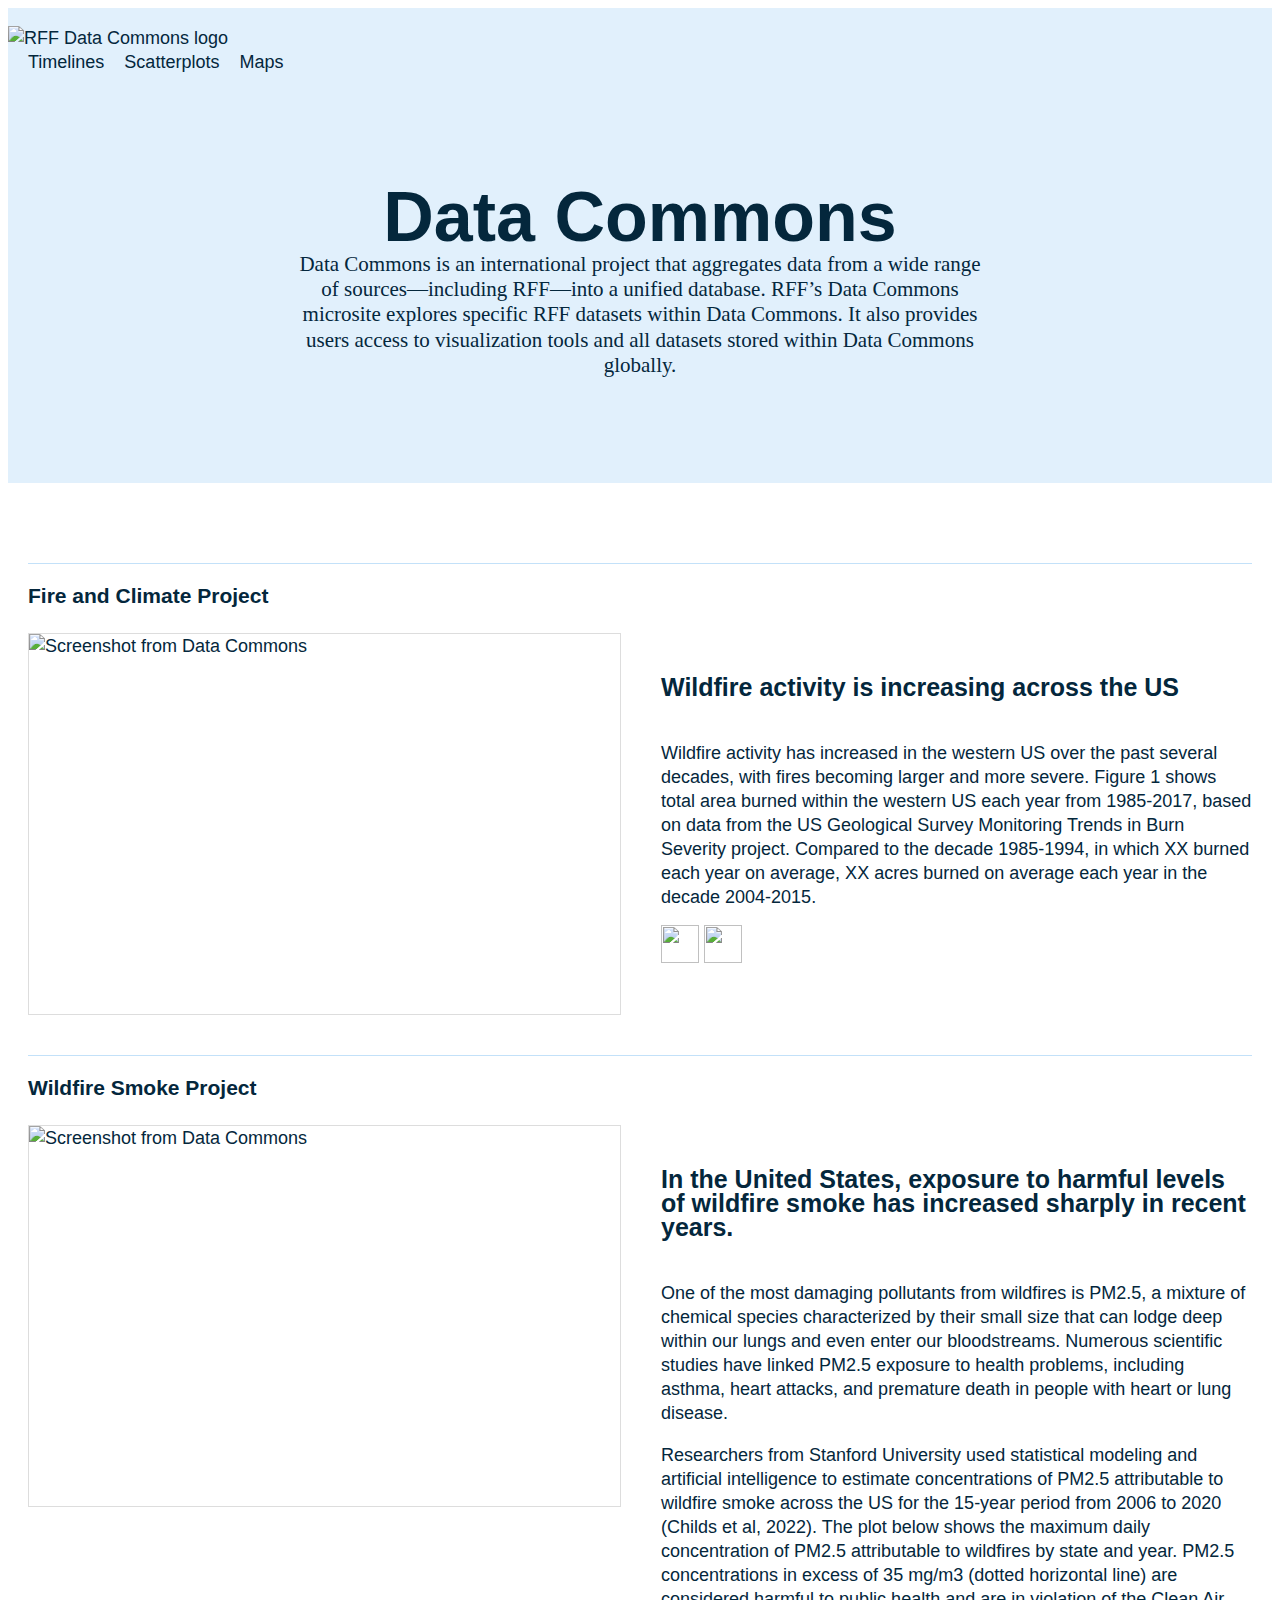
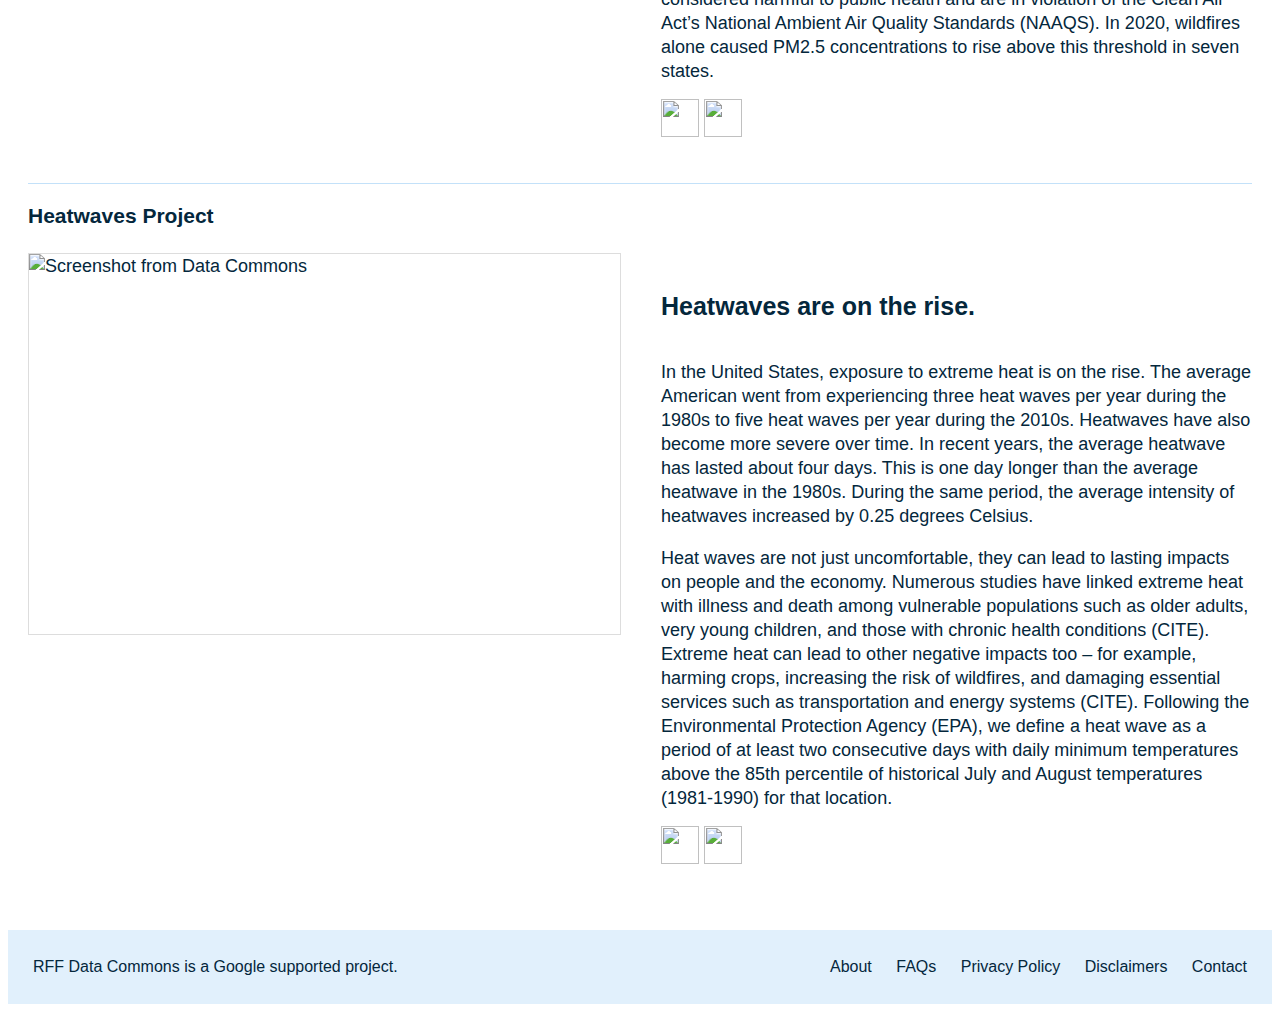
==== index.html @ e1a763a6 "first commit" ====
<!DOCTYPE html>

<html lang=en id=page-homepage>

<head>

    <title>Home - Data Commons</title>
    <meta http-equiv="Content-Type" content="text/html; charset=UTF-8" />
    <meta name="viewport" content="width=device-width, initial-scale=1, shrink-to-fit=no">
    <link rel="icon" href="/favicon.ico" type="image/x-icon">
    <link href="https://fonts.googleapis.com/css2?family=Public+Sans:wght@300;600&family=Roboto&display=swap"
        rel="stylesheet">

    <!--Stylesheet from Data Commons-->
    <link rel="stylesheet" href="https://datcom-mixer-encode-datacommons.com/css/static.min.css?t=4b53173%0A-None">
    <!--Stylesheet from RFF-->
    <link rel="stylesheet" href="style.css">
    <link rel="stylesheet" href="slider.css">


</head>

<body>
    <div id="main">
        <header id="main-header">
            <nav class="navbar navbar-dark navbar-expand-lg col" id="main-nav">
                <div class="container-fluid">
                    <div class="navbar-brand">
                        <a href="https://datacommons.rff.org"><img
                                src="https://media.rff.org/documents/data-commons-logo.svg"
                                alt="RFF Data Commons logo"></a>
                    </div>
                    <div class="navbar-items">
                        <a href="/">Timelines</a><a href="/">Scatterplots</a><a href="/">Maps</a>


                    </div>


                </div>
            </nav>
        </header>

        <main id="homepage" class="main-content">

            <section id="homepage-top">
                <div class="container">
                    <div class="hero-title">Data Commons</div>
                    <div class="hero-secondary">Data Commons is an international project that aggregates data from a
                        wide range of sources—including RFF—into a unified database. RFF’s Data Commons microsite
                        explores specific RFF datasets within Data Commons. It also provides users access to
                        visualization tools and all datasets stored within Data Commons globally.</div>
                </div>
            </section>

            <section class="story title">
                <div class="story-title">Fire and Climate Project</div>
            </section>

            <section class="story">

                <div id="item-1">
                    <div class="story-block">
                        <div class="story-image">
                            <img alt="Screenshot from Data Commons" class="card__image" src="">
                        </div>
                        <div class="story-text">
                            <h5>Wildfire activity is increasing across the US</h5>
                            <p>Wildfire activity has increased in the western US over the past several decades, with
                                fires becoming larger and more severe. Figure 1 shows total area burned within the
                                western US each year from 1985-2017, based on data from the US Geological Survey
                                Monitoring Trends in Burn Severity project. Compared to the decade 1985-1994, in which
                                XX burned each year on average, XX acres burned on average each year in the decade
                                2004-2015.</p>
                            <div class="story-nav">
                                <div id="nav-1L">
                                    <img src="https://media.rff.org/documents/left.disabled.svg">
                                </div>
                                <div id="nav-1R" class="nav-item">
                                    <img src="https://media.rff.org/documents/right.svg">
                                </div>
                            </div>
                        </div>
                    </div>
                </div>
                <div id="item-2">
                    <div class="story-block">
                        <div class="story-image">
                            <img alt="Screenshot from Data Commons" class="card__image" src="">
                        </div>
                        <div class="story-text">
                            <h5>Fire severity is increasing too</h5>
                            <p>Fires have also increased in severity over this period. Among wildfire scientists, fire
                                “severity” refers to the extent of impacts a fire has to vegetation and soils; for
                                example,
                                a low-severity fire may cause limited mortality to overstory trees, whereas a
                                high-severity
                                fire kills a high percentage of overstory trees. Parks and Abatzoglou (2020) assembled a
                                data set describing the percentage of total forest area burned each year that burned at
                                high
                                severity, according to a metric described in the paper. As Figure 2 shows, the average
                                annual percentage area burned at high severity has increased over time, though this
                                number
                                is highly variable, especially during early parts of the sample period when fewer total
                                acres were burning each year.</p>
                            <div class="story-nav">
                                <div id="nav-2L" class="nav-item">
                                    <img src="https://media.rff.org/documents/left.svg">
                                </div>
                                <div id="nav-2R" class="nav-item">
                                    <img src="https://media.rff.org/documents/right.svg">
                                </div>
                            </div>
                        </div>
                    </div>
                </div>
                <div id="item-3">
                    <div class="story-block">
                        <div class="story-image">
                            <img alt="Screenshot from Data Commons" class="card__image" src="">
                        </div>
                        <div class="story-text">
                            <h5>Wildfire Activity in Western States</h5>
                            <p>Figure 3 shows increases in wildfire activity in the western US geographically, based
                                on
                                data
                                from the USGS MTBS project. The left panel shows the percentage of each county that
                                burned
                                on average during the decade 1985-1994, while the left panel shows average annual
                                percentage
                                area burned from 2005-2014. In the early decade, wildfire activity was highest in
                                central
                                Idaho and in the Yellowstone region (due in part to the famous Yellowstone fires of
                                1988).
                                By the late decade, percentage area burned had increased throughout much of the
                                study
                                region, with notable increases in Idaho, the Cascade Range of Oregon and Washington,
                                northern California, and the southern California coast.
                            </p>
                            <div class="story-nav">
                                <div id="nav-3L" class="nav-item">
                                    <img src="https://media.rff.org/documents/left.svg">
                                </div>
                                <div id="nav-3R" class="nav-item">
                                    <img src="https://media.rff.org/documents/right.svg">
                                </div>
                            </div>
                        </div>
                    </div>
                </div>
                <div id="item-4">
                    <div class="story-block">
                        <div class="story-image">
                            <img alt="Screenshot from Data Commons" class="card__image" src="">
                        </div>
                        <div class="story-text">
                            <h5>The role of climate change.</h5>
                            <p>While several factors have likely contributed to increasing wildfire activity across
                                the
                                region (including abundant fuels and an increase in ignition sources), climate
                                change has
                                played an important role. Figures 4 and 5 plot data from Parks and Abatzoglou on
                                total
                                forest area burned in the western US against annual averages within the region for
                                two
                                relevant climate measures: vapor pressure deficit (VPD) and the Palmer Drought
                                Severity
                                Index (PDSI). VPD measures the difference between the amount of moisture in the air
                                and the
                                amount of moisture the air can hold when saturated; in fire science, VPD is
                                frequently used
                                as a measure of dryness because vegetation tends to dry out and become more
                                flammable when
                                VPD is high. PDSI is an index running from -10 to 10, which combines temperature and
                                precipitation data to measure relative dryness; on the PDSI scale lower (more
                                negative
                                values) indicate relative dryness, whereas higher values indicate relative wetness.
                                For both
                                VPD and PDSI, we calculate annual averages during the period XXXX and weight by
                                forest area.
                            </p>
                            <p>Figure 4 shows that in dry years when VPD was relatively high, total forest area
                                burned in
                                the western US has also tended to be higher. Figure 5 shows a similar trend using
                                PDSI to
                                measure relative dryness; in years when average PDSI is lower, indicating relative
                                dryness,
                                total area burned in the western US is higher. Figures 6 and 7 show the
                                relationships
                                between VPD and PDSI and percent of forested area burned at high severity. As for
                                area
                                burned, percentage area burned at high severity is higher in years with high average
                                VPD,
                                and in years with low PDSI.</p>
                            <div class="story-nav">
                                <div id="nav-4L" class="nav-item">
                                    <img src="https://media.rff.org/documents/left.svg">
                                </div>
                                <div id="nav-4R">
                                    <img src="https://media.rff.org/documents/right.disabled.svg">
                                </div>
                            </div>
                        </div>
                    </div>
                </div>
            </section>


            <section class="story title">
                <div class="story-title">Wildfire Smoke Project</div>
            </section>

            <section class="story">

                <div id="item-10">
                    <div class="story-block">
                        <div class="story-image">
                            <img alt="Screenshot from Data Commons" class="card__image" src="">
                        </div>
                        <div class="story-text">
                            <h5>In the United States, exposure to harmful levels of wildfire smoke has increased sharply
                                in
                                recent years.</h5>
                            <p>One of the most damaging pollutants from wildfires is PM2.5, a mixture of chemical
                                species
                                characterized by their small size that can lodge deep within our lungs and even enter
                                our
                                bloodstreams. Numerous scientific studies have linked PM2.5 exposure to health problems,
                                including asthma, heart attacks, and premature death in people with heart or lung
                                disease.
                            </p>
                            <p>Researchers from Stanford University used statistical modeling and artificial
                                intelligence to
                                estimate concentrations of PM2.5 attributable to wildfire smoke across the US for the
                                15-year period from 2006 to 2020 (Childs et al, 2022). The plot below shows the maximum
                                daily concentration of PM2.5 attributable to wildfires by state and year. PM2.5
                                concentrations in excess of 35 mg/m3 (dotted horizontal line) are considered harmful to
                                public health and are in violation of the Clean Air Act’s National Ambient Air Quality
                                Standards (NAAQS). In 2020, wildfires alone caused PM2.5 concentrations to rise above
                                this
                                threshold in seven states. </p>
                            <div class="story-nav">
                                <div id="nav-10L">
                                    <img src="https://media.rff.org/documents/left.disabled.svg">
                                </div>
                                <div id="nav-10R" class="nav-item">
                                    <img src="https://media.rff.org/documents/right.svg">
                                </div>
                            </div>
                        </div>
                    </div>
                </div>
                <div id="item-11">
                    <div class="story-block">
                        <div class="story-image">
                            <img alt="Screenshot from Data Commons" class="card__image" src="">
                        </div>
                        <div class="story-text">
                            <h5>Where are Americans are most at risk of wildfire smoke exposure?</h5>
                            <p>To visualize where Americans are most at risk of wildfire smoke exposure and how this
                                risk is
                                evolving over time, we plot the number of days with wildfire PM2.5 concentrations
                                exceeding
                                the 35 mg/m3 threshold by county for two five-year periods: 2006-2010 (left) and
                                2016-2020
                                (right). In the earlier period, 226 counties, which are home to 48 million Americans,
                                had at
                                least one day exceeding the NAAQS standard. Just 10 years later, 518 counties
                                representing
                                71 Americans had at least one day exceeding the standard.</p>
                            <div class="story-nav">
                                <div id="nav-11L" class="nav-item">
                                    <img src="https://media.rff.org/documents/left.svg">
                                </div>
                                <div id="nav-11R" class="nav-item">
                                    <img src="https://media.rff.org/documents/right.svg">
                                </div>
                            </div>
                        </div>
                    </div>
                </div>
                <div id="item-12">
                    <div class="story-block">
                        <div class="story-image">
                            <img alt="Screenshot from Data Commons" class="card__image" src="">
                        </div>
                        <div class="story-text">
                            <h5>Understanding nationwide effects</h5>
                            <p>The plots above illustrate that wildfire smoke poses a significant threat to human health
                                and
                                the environment in the American West. But PM2.5 from wildfires can combine with PM2.5
                                from
                                other sources to create hazardous conditions in other regions, too. Below, we show the
                                correlation between total PM2.5 (from all sources) and PM2.5 attributable to wildfire by
                                census region at the county-by-day level. The top panel shows these relationships in the
                                year 2015, a year hard-hit by wildfires. In that year, wildfires explain almost 50% of
                                the
                                variation (R2 = 0.48) in total PM2.5 concentrations in the Western US.</p>
                            <p>But wildfires also explain significant variation in total PM2.5 concentrations in other
                                regions: 31% in the Midwest, 10% in the South, and 14% in the Northeast. Across the US,
                                wildfire
                                is a contributing factor on nearly half of all days with harmful PM2.5 levels. But
                                wildfire need
                                not drive up PM2.5 concentrations if we can get burning under control. In 2014, a year
                                with far
                                less burned area and smoke attributable to wildfires, the wildfires explained only 12%
                                of the
                                variation in PM2.5 concentrations in the West and less than 5% in all other regions
                                (bottom
                                panel).</p>
                            <div class="story-nav">
                                <div id="nav-12L" class="nav-item">
                                    <img src="https://media.rff.org/documents/left.svg">
                                </div>
                                <div id="nav-12R">
                                    <img src="https://media.rff.org/documents/right.disabled.svg">
                                </div>
                            </div>
                        </div>
                    </div>
                </div>
            </section>

            <section class="story title">
                <div class="story-title">Heatwaves Project</div>
            </section>

            <section class="story">

                <div id="item-20">
                    <div class="story-block">
                        <div class="story-image">
                            <img alt="Screenshot from Data Commons" class="card__image" src="">
                        </div>
                        <div class="story-text">
                            <h5>Heatwaves are on the rise.</h5>
                            <p>In the United States, exposure to extreme heat is on the rise. The average American went
                                from
                                experiencing three heat waves per year during the 1980s to five heat waves per year
                                during
                                the 2010s. Heatwaves have also become more severe over time. In recent years, the
                                average
                                heatwave has lasted about four days. This is one day longer than the average heatwave in
                                the
                                1980s. During the same period, the average intensity of heatwaves increased by 0.25
                                degrees
                                Celsius.</p>
                            <p>Heat waves are not just uncomfortable, they can lead to lasting impacts on people and the
                                economy. Numerous studies have linked extreme heat with illness and death among
                                vulnerable
                                populations such as older adults, very young children, and those with chronic health
                                conditions (CITE). Extreme heat can lead to other negative impacts too – for example,
                                harming crops, increasing the risk of wildfires, and damaging essential services such as
                                transportation and energy systems (CITE). Following the Environmental Protection Agency
                                (EPA), we define a heat wave as a period of at least two consecutive days with daily
                                minimum
                                temperatures above the 85th percentile of historical July and August temperatures
                                (1981-1990) for that location. </p>
                            <div class="story-nav">
                                <div id="nav-20L">
                                    <img src="https://media.rff.org/documents/left.disabled.svg">
                                </div>
                                <div id="nav-20R" class="nav-item">
                                    <img src="https://media.rff.org/documents/right.svg">
                                </div>
                            </div>
                        </div>
                    </div>
                </div>
                <div id="item-21">
                    <div class="story-block">
                        <div class="story-image">
                            <img alt="Screenshot from Data Commons" class="card__image" src="">
                        </div>
                        <div class="story-text">
                            <h5>Tracking increases in extreme heat over time</h5>
                            <p>The top panel of the figure below [change language] show the number of heat waves between
                                1981 and 1985 (left) and between 2016 and 2020 (right) by US county. Almost all regions
                                of
                                the US have experienced a significant increase in extreme heat exposure over the last
                                several decades, but the trend is most concerning in the Southern US, where some
                                counties
                                are now experiencing more than 10 heatwaves per year, on average. The bottom panel of
                                the
                                figure shows that the average length of heatwaves has increased most in the Southern and
                                Western US and now exceeds five days in much of the county.

                            </p>
                            <div class="story-nav">
                                <div id="nav-21L" class="nav-item">
                                    <img src="https://media.rff.org/documents/left.svg">
                                </div>
                                <div id="nav-21R" class="nav-item">
                                    <img src="https://media.rff.org/documents/right.svg">
                                </div>
                            </div>
                        </div>
                    </div>
                </div>
                <div id="item-22">
                    <div class="story-block">
                        <div class="story-image">
                            <img alt="Screenshot from Data Commons" class="card__image" src="">
                        </div>
                        <div class="story-text">
                            <h5>The relationship between heatwaves and community resilience</h5>
                            <p>One concerning feature of the geographic distribution of extreme heat is that heat waves
                                tend
                                to disproportionately affect communities that are less prepared to mitigate their
                                negative
                                impacts. Below, we plot the correlation between the number of heatwaves in the most
                                recent
                                five-year period (2016 to 2020) and a measure of community-level resilience available
                                from
                                FEMA’s National Risk Index. FEMA defines community resilience as “the ability of a
                                community
                                to prepare for anticipated natural hazards, adapt to changing conditions, and withstand
                                and
                                recover rapidly from disruptions.” There is a strong negative correlation between the
                                county-level number of heat waves and community resilience score, meaning that
                                communities
                                with lower resilience tend to experience more heat waves. The community resilience score
                                considers six broad categories of resilience: social, economic, community capital,
                                institutional, infrastructural, and environmental. We could also use the large catalog
                                of
                                county-level measures available on Data Commons to further explore which populations are
                                disproportionally exposed to extreme heat. For example, you can view the association
                                between
                                heat wave exposure and median income here. </p>
                            <div class="story-nav">
                                <div id="nav-22L" class="nav-item">
                                    <img src="https://media.rff.org/documents/left.svg">
                                </div>
                                <div id="nav-22R">
                                    <img src="https://media.rff.org/documents/right.disabled.svg">
                                </div>
                            </div>
                        </div>
                    </div>
                </div>
            </section>
        </main>

        <footer id="main-footer">
            <div class="footer-content">
                <div class="footer-left">RFF Data Commons is a Google supported project.</div>
                <div class="footer-links">
                    <a href="https://datacommons.rff.org/about">About</a>
                    <a href="https://datacommons.rff.org/faqs">FAQs</a>
                    <a href="https://www.rff.org/privacy-policy/">Privacy Policy</a>
                    <a href="https://datacommons.rff.org/disclaimers">Disclaimers</a>
                    <a href="https://datacommons.rff.org/feedback">Contact</a>
                </div>
            </div>
        </footer>

    </div>

    <script src="slider.js"></script>
</body>

</html>
---- style.css ----
/* Fonts */

@font-face {
    font-display: auto;
    font-family: "Calibre";
    font-style: italic;
    font-weight: 400;
    src: url(https://www.rff.org/documents/3725/CalibreWeb-RegularItalic.svg#Calibre) format("svg"), url(https://www.rff.org/documents/3726/CalibreWeb-RegularItalic.ttf) format("truetype"), url(https://www.rff.org/documents/3727/CalibreWeb-RegularItalic.woff) format("woff")
}

@font-face {
    font-display: auto;
    font-family: "Calibre";
    font-style: normal;
    font-weight: 400;
    src: url(https://www.rff.org/documents/3722/CalibreWeb-Regular.svg#Calibre) format("svg"), url(https://www.rff.org/documents/3723/CalibreWeb-Regular.ttf) format("truetype"), url(https://www.rff.org/documents/3724/CalibreWeb-Regular.woff) format("woff")
}

@font-face {
    font-display: auto;
    font-family: "Calibre";
    font-style: italic;
    font-weight: 700;
    src: url(https://www.rff.org/documents/3731/CalibreWeb-SemiboldItalic.svg#Calibre) format("svg"), url(https://www.rff.org/documents/3732/CalibreWeb-SemiboldItalic.ttf) format("truetype"), url(https://www.rff.org/documents/3733/CalibreWeb-SemiboldItalic.woff) format("woff")
}

@font-face {
    font-display: auto;
    font-family: "Calibre";
    font-style: normal;
    font-weight: 700;
    src: url(https://www.rff.org/documents/3728/CalibreWeb-Semibold.svg#Calibre) format("svg"), url(https://www.rff.org/documents/3729/CalibreWeb-Semibold.ttf) format("truetype"), url(https://www.rff.org/documents/3730/CalibreWeb-Semibold.woff) format("woff")
}

/* Override DC Default */

a, a:hover { 
    border-bottom: 0px solid #fff;
    text-decoration: none;
    color: #04273c;
}

/* General Edits */

p a {
    color: #04273c;
    border-bottom: 1px solid #c3e1f9;
    font-family: "Calibre", arial, sans-serif;
    text-decoration: none
}

p a:hover {
    color: #04273c;
    text-decoration: none;
    font-family: "Calibre", arial, sans-serif;
    border-bottom: 1px solid #04273c;
}

.row {
    margin-right: 0px;
    margin-left: 0px
}

body {
    font-family: "Calibre", arial, sans-serif;
    -webkit-font-smoothing: antialiased;
    color: #04273c;
    font-size: 18px;
    line-height: 24px
}

@media (max-width:991.98px) {

    .navbar-expand-lg>.container,
    .navbar-expand-lg>.container-fluid,
    .navbar-expand-lg>.container-sm,
    .navbar-expand-lg>.container-md,
    .navbar-expand-lg>.container-lg,
    .navbar-expand-lg>.container-xl {
        padding-right: 18px;
        padding-left: 18px
    }
}

img {
    -o-object-fit: cover;
    object-fit: cover;
    height: auto;
    position: relative;
    -ms-flex-item-align: stretch;
    align-self: stretch;
    width: 100%;
    height: auto;
    max-width: 100%;
}

h1,
h2,
h3,
h4,
h5,
h6,
.h1,
.h2,
.h3,
.h4,
.h5,
.h6 {
    font-family: "Calibre", arial, sans-serif;
    font-weight: 700;
}

.story-block h5 {
    font-size: 25px
}

/* Top Nav */
#main-header {
    background: #e1f0fc;
    box-shadow: none;
}

.container-fluid {
    max-width: 1385px
}

.navbar-brand {
    padding-top: 0px;
    padding-bottom: 0px;
    margin-right: 0px;
}

.navbar {
    padding: 18px 0px
}

#main-header .container-fluid {
    padding: 0px;
}

.navbar-items a {
    margin-left: 20px;
}

@media (max-width:565px) {
    .navbar-items {
        display: none
    }
}

/* Footer */

#main-footer {
    background: #e1f0fc;
    margin-top: 60px;
    padding-top: 0px;
    box-shadow: none;
}

#main-footer,
#main-footer h6 {
    font-size: 1rem;
}

.footer-content {
    max-width: 1385px;
    padding: 25px;
    margin: 0px auto;
    display: flex;
    justify-content: space-between;
}

.footer-links a {
    margin-left: 20px;
}

@media (max-width:790px) {
    .footer-left {
        display: none
    }

    .footer-links a {
        margin-left: 0px;
        margin-right: 20px;
    }
}

/* Homepage */

#homepage .container {
    margin-bottom: 0px;
    max-width: 1385px;
    padding: 0px 25px
}

.main-content {
    margin: 0px auto;
}

#homepage section p {
    margin-bottom: 1rem
}

#homepage-top {
    margin: 0px;
    padding-top: 90px;
    background: #e1f0fc;
    padding-bottom: 105px;
    margin-bottom: 80px;
}

.hero-title {
    font-size: 70px;
    line-height: 70px;
    font-weight: 700;
    text-align: center;
}

.hero-secondary {
    font-size: 21px;
    line-height: 120%;
    font-family: "Calibre";
    text-align: center;
    max-width: 700px;
    margin: 0px auto;
}

section.story {
    max-width: 1385px;
    margin: auto;
    padding: 0px 20px;
}

.story-title {
    border-top: 1px solid #c3e1f9;
    color: #04273c;
    padding-top: 20px;
    margin-bottom: 0;
    font-size: 21px;
    font-family: "Calibre", arial, sans-serif;
    font-weight: 700;
    margin: 40px 0px 25px;
}

.story-block {
    display: flex;
}

.story-image {
    margin-right: 40px;
    height: 380px;
    border: 1px solid #ddd;
}

.story-block div {
    flex: calc(50% - 20px);
}

.story-nav div {
    display: inline-block;
}

.story-nav .nav-item img {
    transition: transform 250ms;
    cursor: pointer;
}

.story-nav .nav-item img:hover {
    transform: translateY(-3px);
    box-shadow: rgba(0, 0, 0, 0.05) 0px 4px 11px;
}

.story-nav img { height: 38px; width: 38px }

.reversed .story-text {
    margin-right: 0px;
    margin-left: 40px
}

@media (max-width:800px) {

    .story-block,
    .reversed .story-block {
        flex-direction: column
    }

    .story-block div {
        width: 100%
    }

    .story-text,
    .reversed .story-text {
        margin-right: 0px;
        margin-left: 0px;
        margin-bottom: 40px
    }
}

.reversed .story-block {
    flex-direction: row-reverse;
}
---- slider.css ----
#item-2, #item-3, #item-4, #item-11, #item-12, #item-21, #item-22 { display: none }
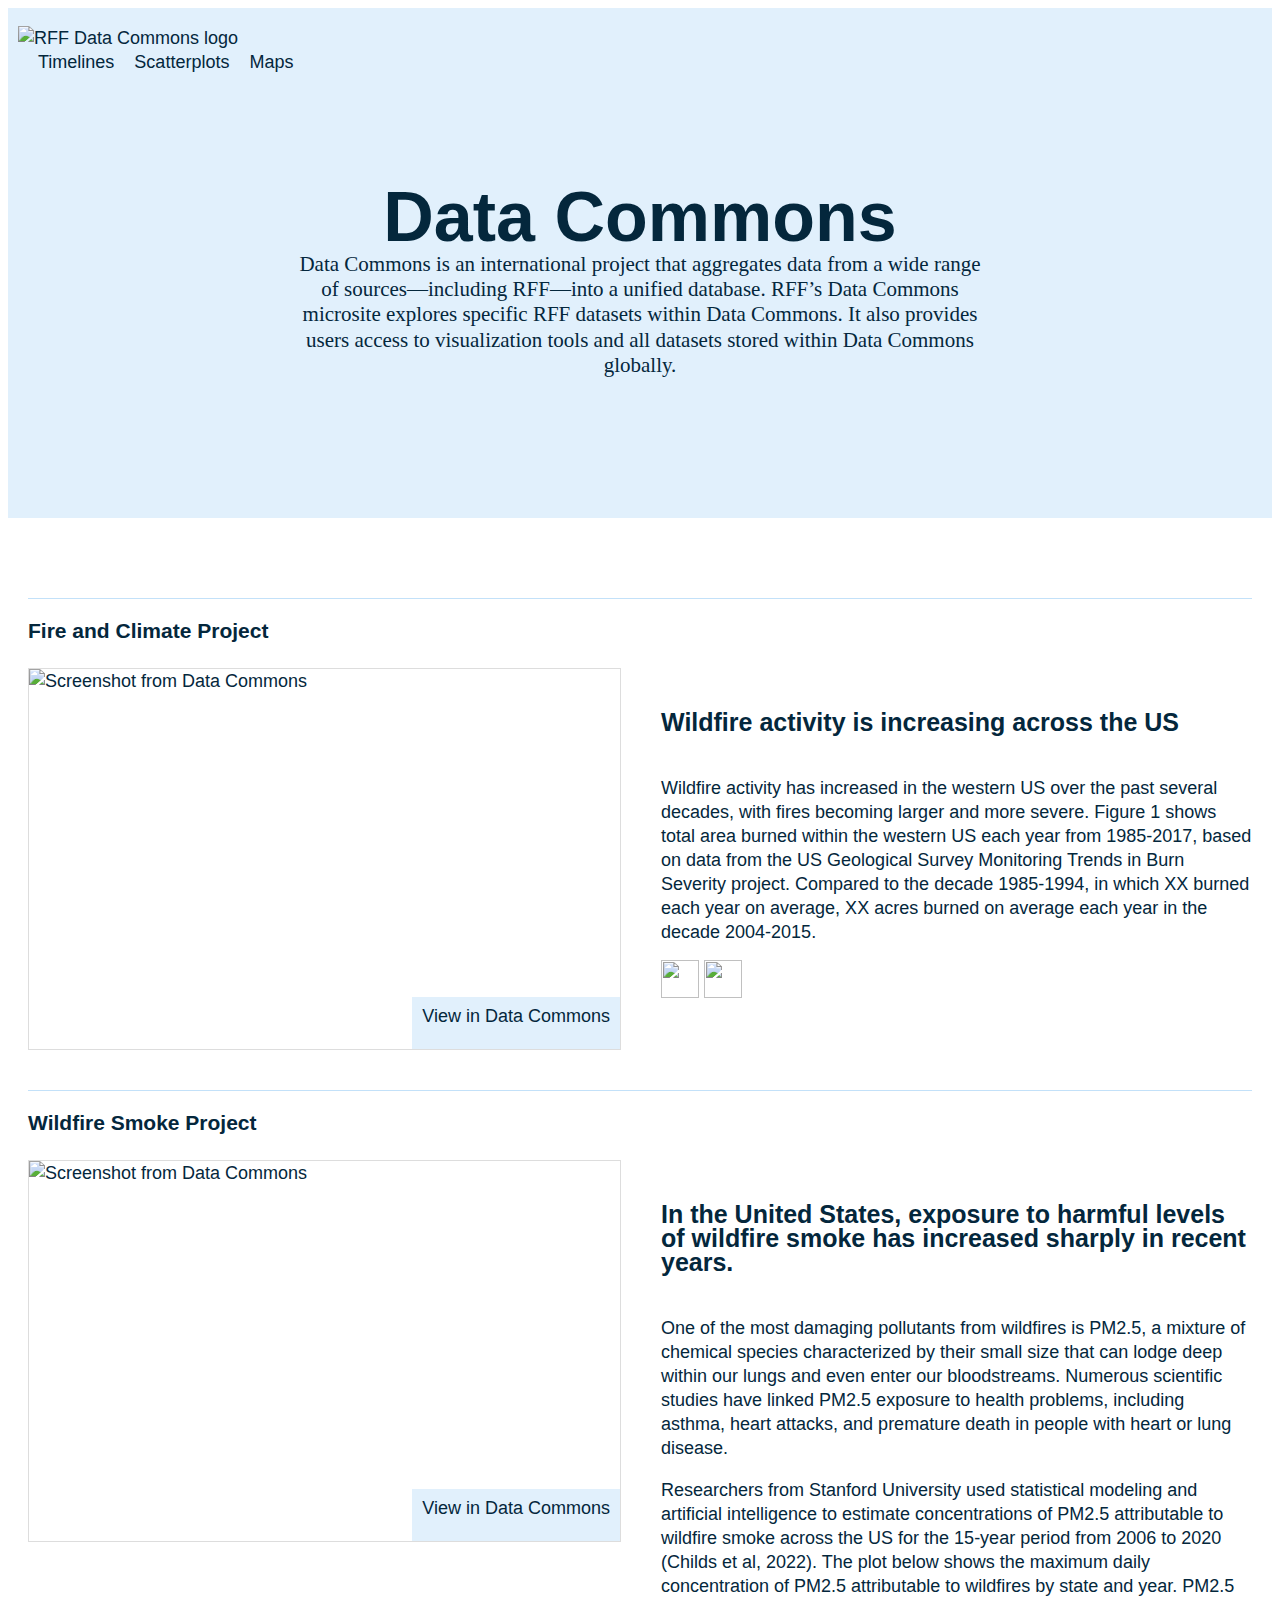
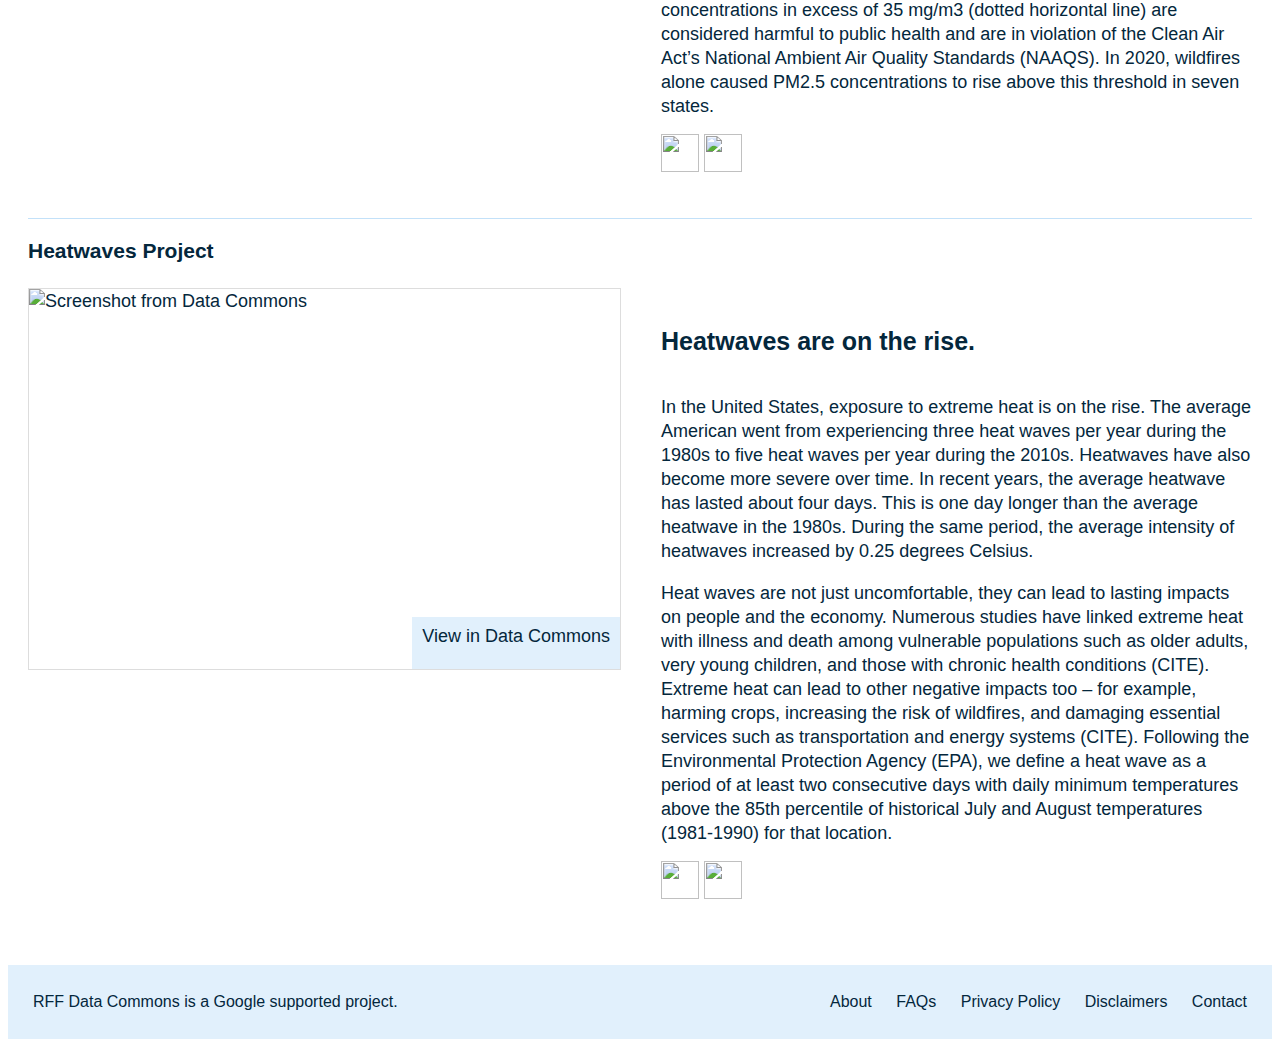
==== commit e966e6da: "further fixes" ====
--- a/index.html
+++ b/index.html
@@ -63,6 +63,9 @@
                     <div class="story-block">
                         <div class="story-image">
                             <img alt="Screenshot from Data Commons" class="card__image" src="">
+                            <a href="#">
+                                <div class="story-image-link">View in Data Commons</div>
+                            </a>
                         </div>
                         <div class="story-text">
                             <h5>Wildfire activity is increasing across the US</h5>
@@ -87,6 +90,9 @@
                     <div class="story-block">
                         <div class="story-image">
                             <img alt="Screenshot from Data Commons" class="card__image" src="">
+                            <a href="#">
+                                <div class="story-image-link">View in Data Commons</div>
+                            </a>
                         </div>
                         <div class="story-text">
                             <h5>Fire severity is increasing too</h5>
@@ -118,6 +124,9 @@
                     <div class="story-block">
                         <div class="story-image">
                             <img alt="Screenshot from Data Commons" class="card__image" src="">
+                            <a href="#">
+                                <div class="story-image-link">View in Data Commons</div>
+                            </a>
                         </div>
                         <div class="story-text">
                             <h5>Wildfire Activity in Western States</h5>
@@ -152,6 +161,9 @@
                     <div class="story-block">
                         <div class="story-image">
                             <img alt="Screenshot from Data Commons" class="card__image" src="">
+                            <a href="#">
+                                <div class="story-image-link">View in Data Commons</div>
+                            </a>
                         </div>
                         <div class="story-text">
                             <h5>The role of climate change.</h5>
@@ -216,6 +228,9 @@
                     <div class="story-block">
                         <div class="story-image">
                             <img alt="Screenshot from Data Commons" class="card__image" src="">
+                            <a href="#">
+                                <div class="story-image-link">View in Data Commons</div>
+                            </a>
                         </div>
                         <div class="story-text">
                             <h5>In the United States, exposure to harmful levels of wildfire smoke has increased sharply
@@ -254,6 +269,9 @@
                     <div class="story-block">
                         <div class="story-image">
                             <img alt="Screenshot from Data Commons" class="card__image" src="">
+                            <a href="#">
+                                <div class="story-image-link">View in Data Commons</div>
+                            </a>
                         </div>
                         <div class="story-text">
                             <h5>Where are Americans are most at risk of wildfire smoke exposure?</h5>
@@ -283,6 +301,9 @@
                     <div class="story-block">
                         <div class="story-image">
                             <img alt="Screenshot from Data Commons" class="card__image" src="">
+                            <a href="#">
+                                <div class="story-image-link">View in Data Commons</div>
+                            </a>
                         </div>
                         <div class="story-text">
                             <h5>Understanding nationwide effects</h5>
@@ -331,6 +352,9 @@
                     <div class="story-block">
                         <div class="story-image">
                             <img alt="Screenshot from Data Commons" class="card__image" src="">
+                            <a href="#">
+                                <div class="story-image-link">View in Data Commons</div>
+                            </a>
                         </div>
                         <div class="story-text">
                             <h5>Heatwaves are on the rise.</h5>
@@ -371,6 +395,9 @@
                     <div class="story-block">
                         <div class="story-image">
                             <img alt="Screenshot from Data Commons" class="card__image" src="">
+                            <a href="#">
+                                <div class="story-image-link">View in Data Commons</div>
+                            </a>
                         </div>
                         <div class="story-text">
                             <h5>Tracking increases in extreme heat over time</h5>
@@ -401,6 +428,9 @@
                     <div class="story-block">
                         <div class="story-image">
                             <img alt="Screenshot from Data Commons" class="card__image" src="">
+                            <a href="#">
+                                <div class="story-image-link">View in Data Commons</div>
+                            </a>
                         </div>
                         <div class="story-text">
                             <h5>The relationship between heatwaves and community resilience</h5>
--- a/style.css
+++ b/style.css
@@ -121,7 +121,8 @@
 }
 
 .container-fluid {
-    max-width: 1385px
+    max-width: 1385px;
+    margin: 0px 10px;
 }
 
 .navbar-brand {
@@ -205,7 +206,7 @@
     margin: 0px;
     padding-top: 90px;
     background: #e1f0fc;
-    padding-bottom: 105px;
+    padding-bottom: 140px;
     margin-bottom: 80px;
 }
 
@@ -250,6 +251,7 @@
     margin-right: 40px;
     height: 380px;
     border: 1px solid #ddd;
+    position: relative;
 }
 
 .story-block div {
@@ -257,7 +259,7 @@
 }
 
 .story-nav div {
-    display: inline-block;
+    display: inline;
 }
 
 .story-nav .nav-item img {
@@ -268,6 +270,15 @@
 .story-nav .nav-item img:hover {
     transform: translateY(-3px);
     box-shadow: rgba(0, 0, 0, 0.05) 0px 4px 11px;
+}
+
+.story-image-link {
+    position: absolute;
+    bottom:0px;
+    right:0px;
+    padding: 7px 10px;
+    height: 38px;
+    background: #e1f0fc;
 }
 
 .story-nav img { height: 38px; width: 38px }
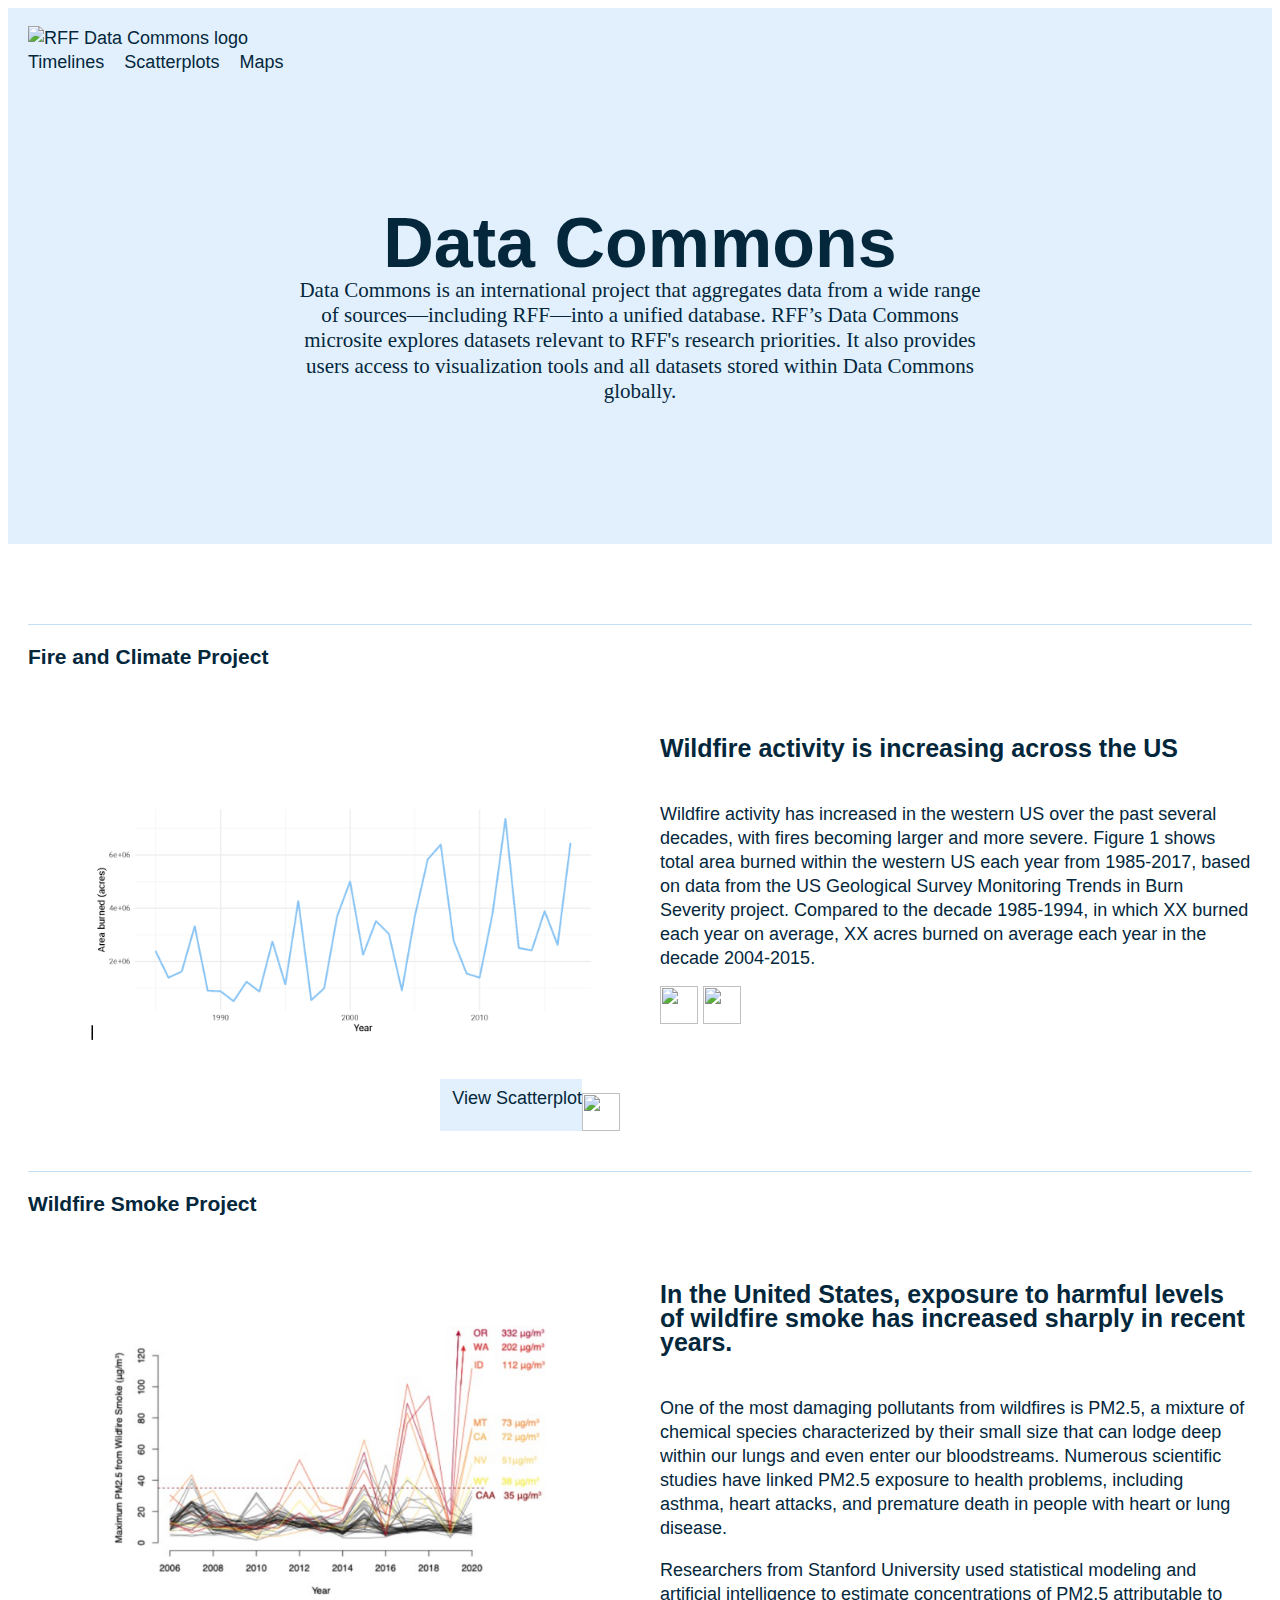
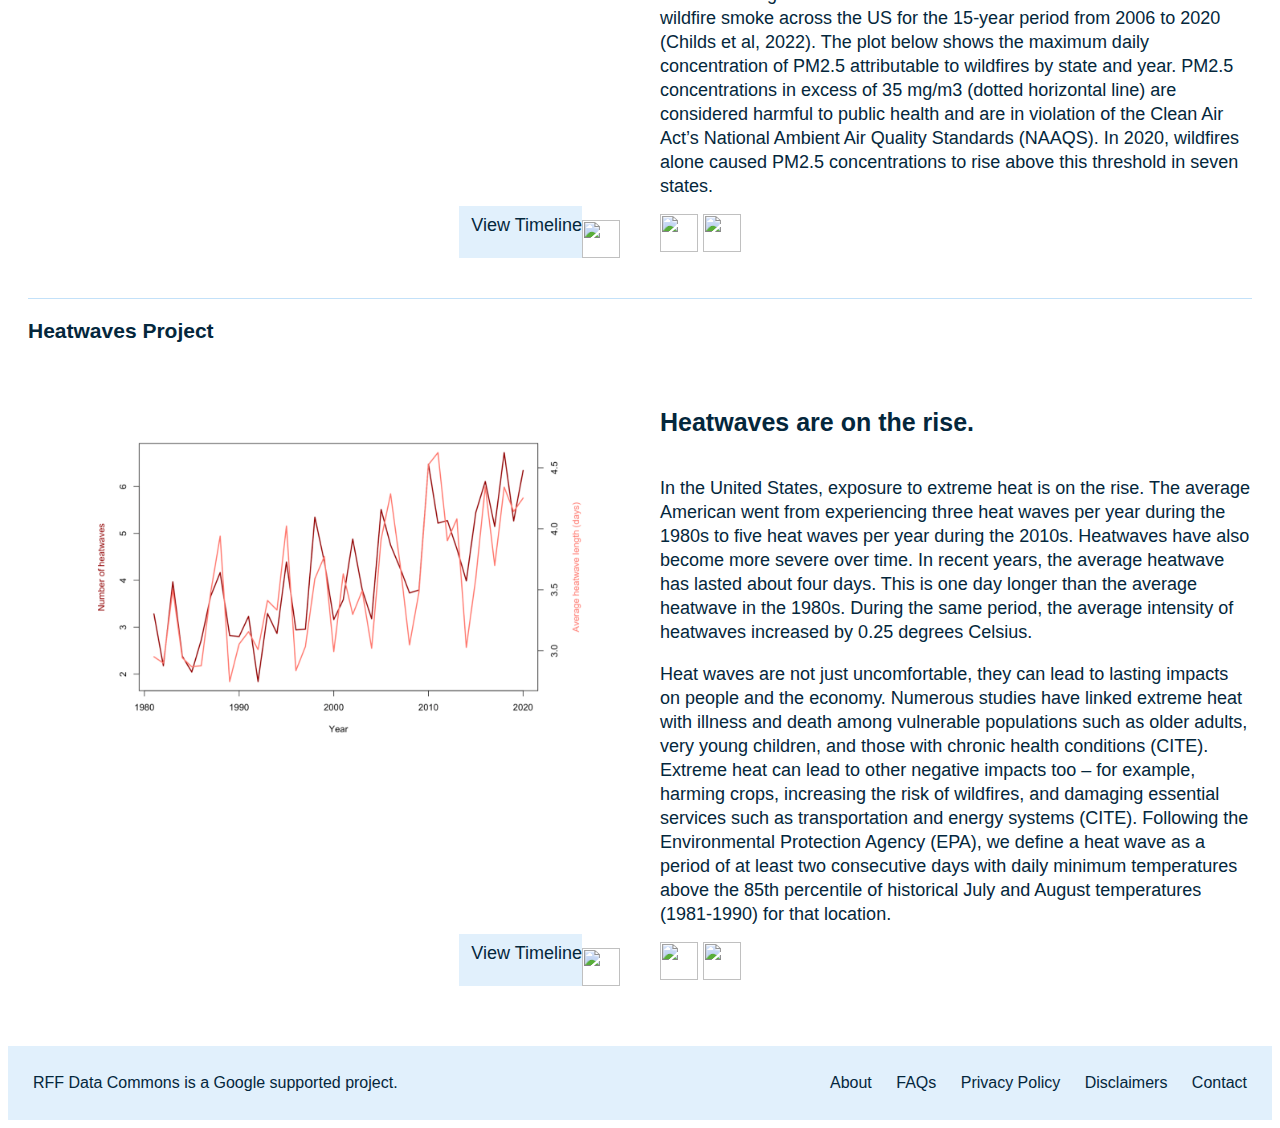
==== commit 10665e75: "html and css fixes and temporary images" ====
--- a/index.html
+++ b/index.html
@@ -48,7 +48,7 @@
                     <div class="hero-title">Data Commons</div>
                     <div class="hero-secondary">Data Commons is an international project that aggregates data from a
                         wide range of sources—including RFF—into a unified database. RFF’s Data Commons microsite
-                        explores specific RFF datasets within Data Commons. It also provides users access to
+                        explores datasets relevant to RFF's research priorities. It also provides users access to
                         visualization tools and all datasets stored within Data Commons globally.</div>
                 </div>
             </section>
@@ -62,9 +62,10 @@
                 <div id="item-1">
                     <div class="story-block">
                         <div class="story-image">
-                            <img alt="Screenshot from Data Commons" class="card__image" src="">
-                            <a href="#">
-                                <div class="story-image-link">View in Data Commons</div>
+                            <img alt="Screenshot from Data Commons" class="card__image" src="temp/project1.1.png">
+                            <a href="#">
+                                <div class="story-image-link">View Scatterplot</div>
+                                <img src="https://media.rff.org/documents/right.svg" class="card-arrow">
                             </a>
                         </div>
                         <div class="story-text">
@@ -89,9 +90,10 @@
                 <div id="item-2">
                     <div class="story-block">
                         <div class="story-image">
-                            <img alt="Screenshot from Data Commons" class="card__image" src="">
-                            <a href="#">
-                                <div class="story-image-link">View in Data Commons</div>
+                            <img alt="Screenshot from Data Commons" class="card__image" src="temp/project1.2.png">
+                            <a href="#">
+                                <div class="story-image-link">View Scatterplot</div>
+                                <img src="https://media.rff.org/documents/right.svg" class="card-arrow">
                             </a>
                         </div>
                         <div class="story-text">
@@ -123,9 +125,10 @@
                 <div id="item-3">
                     <div class="story-block">
                         <div class="story-image">
-                            <img alt="Screenshot from Data Commons" class="card__image" src="">
-                            <a href="#">
-                                <div class="story-image-link">View in Data Commons</div>
+                            <img alt="Screenshot from Data Commons" class="card__image" src="temp/project1.3.png">
+                            <a href="#">
+                                <div class="story-image-link">View Map</div>
+                                <img src="https://media.rff.org/documents/right.svg" class="card-arrow">
                             </a>
                         </div>
                         <div class="story-text">
@@ -160,9 +163,10 @@
                 <div id="item-4">
                     <div class="story-block">
                         <div class="story-image">
-                            <img alt="Screenshot from Data Commons" class="card__image" src="">
-                            <a href="#">
-                                <div class="story-image-link">View in Data Commons</div>
+                            <img alt="Screenshot from Data Commons" class="card__image" src="temp/project1.4.png">
+                            <a href="#">
+                                <div class="story-image-link">View Scatterplot</div>
+                                <img src="https://media.rff.org/documents/right.svg" class="card-arrow">
                             </a>
                         </div>
                         <div class="story-text">
@@ -227,9 +231,10 @@
                 <div id="item-10">
                     <div class="story-block">
                         <div class="story-image">
-                            <img alt="Screenshot from Data Commons" class="card__image" src="">
-                            <a href="#">
-                                <div class="story-image-link">View in Data Commons</div>
+                            <img alt="Screenshot from Data Commons" class="card__image" src="temp/project2.1.png">
+                            <a href="#">
+                                <div class="story-image-link">View Timeline</div>
+                                <img src="https://media.rff.org/documents/right.svg" class="card-arrow">
                             </a>
                         </div>
                         <div class="story-text">
@@ -268,9 +273,10 @@
                 <div id="item-11">
                     <div class="story-block">
                         <div class="story-image">
-                            <img alt="Screenshot from Data Commons" class="card__image" src="">
-                            <a href="#">
-                                <div class="story-image-link">View in Data Commons</div>
+                            <img alt="Screenshot from Data Commons" class="card__image" src="temp/project2.2.png">
+                            <a href="#">
+                                <div class="story-image-link">View Map</div>
+                                <img src="https://media.rff.org/documents/right.svg" class="card-arrow">
                             </a>
                         </div>
                         <div class="story-text">
@@ -300,9 +306,10 @@
                 <div id="item-12">
                     <div class="story-block">
                         <div class="story-image">
-                            <img alt="Screenshot from Data Commons" class="card__image" src="">
-                            <a href="#">
-                                <div class="story-image-link">View in Data Commons</div>
+                            <img alt="Screenshot from Data Commons" class="card__image" src="temp/project2.3.png">
+                            <a href="#">
+                                <div class="story-image-link">View Scatterplot</div>
+                                <img src="https://media.rff.org/documents/right.svg" class="card-arrow">
                             </a>
                         </div>
                         <div class="story-text">
@@ -351,9 +358,10 @@
                 <div id="item-20">
                     <div class="story-block">
                         <div class="story-image">
-                            <img alt="Screenshot from Data Commons" class="card__image" src="">
-                            <a href="#">
-                                <div class="story-image-link">View in Data Commons</div>
+                            <img alt="Screenshot from Data Commons" class="card__image" src="temp/project3.1.png">
+                            <a href="#">
+                                <div class="story-image-link">View Timeline</div>
+                                <img src="https://media.rff.org/documents/right.svg" class="card-arrow">
                             </a>
                         </div>
                         <div class="story-text">
@@ -394,9 +402,10 @@
                 <div id="item-21">
                     <div class="story-block">
                         <div class="story-image">
-                            <img alt="Screenshot from Data Commons" class="card__image" src="">
-                            <a href="#">
-                                <div class="story-image-link">View in Data Commons</div>
+                            <img alt="Screenshot from Data Commons" class="card__image" src="temp/project3.2.png">
+                            <a href="#">
+                                <div class="story-image-link">View Map</div>
+                                <img src="https://media.rff.org/documents/right.svg" class="card-arrow">
                             </a>
                         </div>
                         <div class="story-text">
@@ -427,9 +436,10 @@
                 <div id="item-22">
                     <div class="story-block">
                         <div class="story-image">
-                            <img alt="Screenshot from Data Commons" class="card__image" src="">
-                            <a href="#">
-                                <div class="story-image-link">View in Data Commons</div>
+                            <img alt="Screenshot from Data Commons" class="card__image" src="temp/project3.3.png">
+                            <a href="#">
+                                <div class="story-image-link">View Scatterplot</div>
+                                <img src="https://media.rff.org/documents/right.svg" class="card-arrow">
                             </a>
                         </div>
                         <div class="story-text">
--- a/style.css
+++ b/style.css
@@ -122,17 +122,19 @@
 
 .container-fluid {
     max-width: 1385px;
-    margin: 0px 10px;
+    margin: 0px auto;
 }
 
 .navbar-brand {
     padding-top: 0px;
     padding-bottom: 0px;
     margin-right: 0px;
+    margin-left: 20px;
 }
 
 .navbar {
-    padding: 18px 0px
+    padding: 18px 0px;
+    height: 74px;
 }
 
 #main-header .container-fluid {
@@ -141,6 +143,10 @@
 
 .navbar-items a {
     margin-left: 20px;
+}
+
+.navbar-items { 
+    margin-right: 20px;
 }
 
 @media (max-width:565px) {
@@ -249,12 +255,10 @@
 
 .story-image {
     margin-right: 40px;
-    height: 380px;
-    border: 1px solid #ddd;
     position: relative;
 }
 
-.story-block div {
+.story-image, .story-text {
     flex: calc(50% - 20px);
 }
 
@@ -275,10 +279,18 @@
 .story-image-link {
     position: absolute;
     bottom:0px;
-    right:0px;
-    padding: 7px 10px;
+    right:38px;
+    padding: 7px 0px 7px 12px;
     height: 38px;
     background: #e1f0fc;
+}
+
+.card-arrow { 
+    width: 38px;
+    height: 38px;
+    position: absolute;
+    bottom: 0px;
+    right: 0px;
 }
 
 .story-nav img { height: 38px; width: 38px }
@@ -295,8 +307,12 @@
         flex-direction: column
     }
 
-    .story-block div {
+    .story-image, .story-text {
         width: 100%
+    }
+
+    .story-image {
+        margin-bottom: 24px;
     }
 
     .story-text,
@@ -305,6 +321,10 @@
         margin-left: 0px;
         margin-bottom: 40px
     }
+
+    .story-block div {
+        flex: initial;
+    }
 }
 
 .reversed .story-block {
